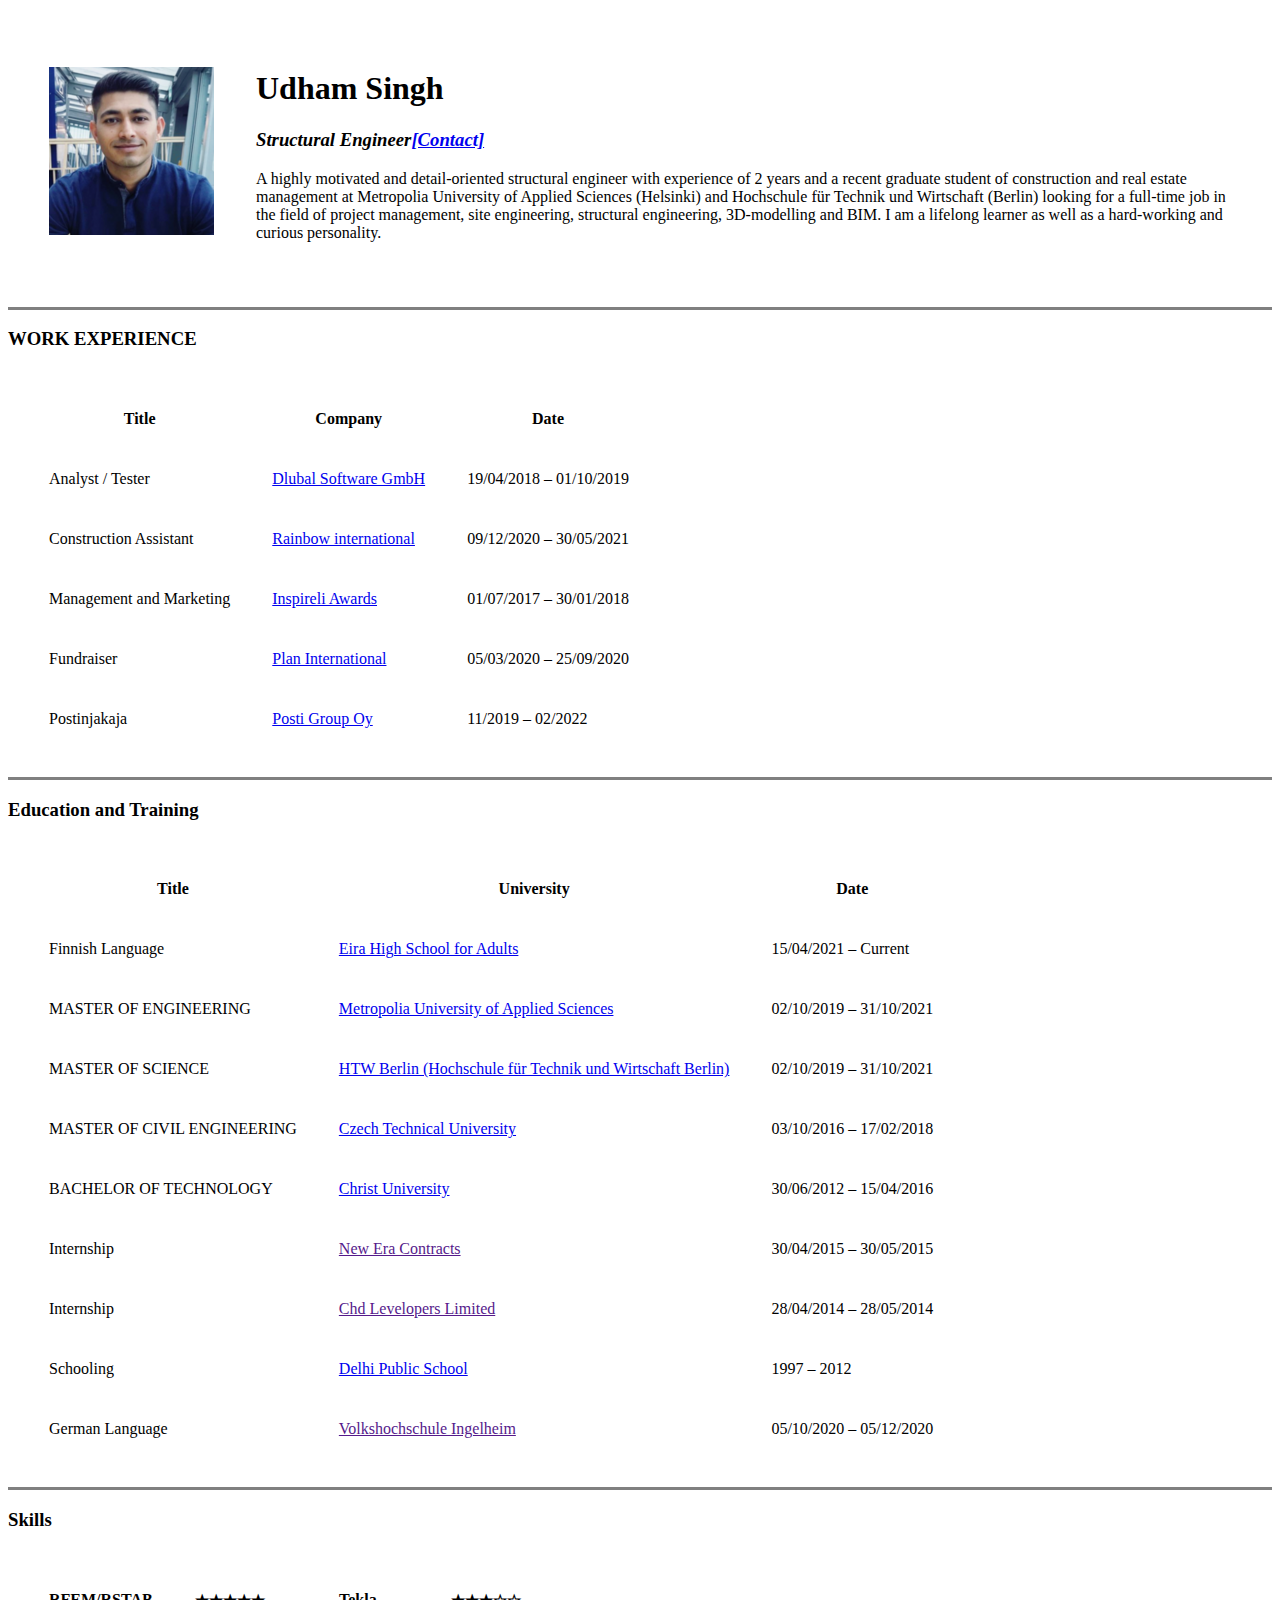
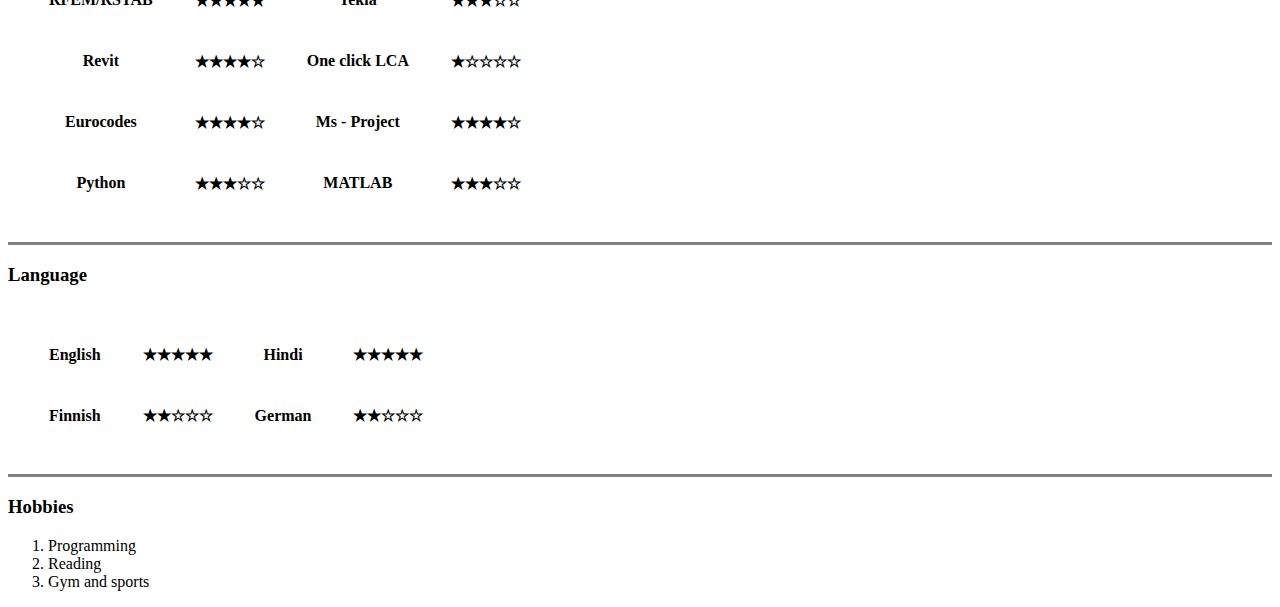
==== index.html @ f2645797 "Added initial cv files" ====
<!DOCTYPE html>
<html lang="en" dir="ltr">

<head>
  <meta charset="utf-8">
  <title>Udham's personal site</title>
</head>

<body>
  <table cellspacing="40">
    <tr>
      <td><img src="udham_pic_square.png" alt="profile picture"></td>
      <td>
        <h1><strong>Udham Singh</strong></h1>
        <h3><em>Structural Engineer</em><a href="contact.html"><em>[Contact]</em></a></h3>
        <p>A highly motivated and detail-oriented structural engineer with experience of 2 years and a recent graduate
          student of construction and real estate management at Metropolia University of Applied Sciences (Helsinki) and
          Hochschule für Technik und Wirtschaft (Berlin) looking for a full-time job in the field of project management, site
          engineering, structural engineering, 3D-modelling and BIM. I am a lifelong learner as well as a hard-working and
          curious personality.</p>
      </td>
    </tr>
  </table>
  <hr size="3" noshade>
  <h3>WORK EXPERIENCE</h3>
  <table cellspacing="40">
    <thead>
      <tr>
        <th>Title </th>
        <th>Company</th>
        <th>Date</th>
      </tr>
    </thead>
    <tbody>
      <tr>
        <td>Analyst / Tester</td>
        <td><a href="https://www.dlubal.com/en">Dlubal Software GmbH</a></td>
        <td>19/04/2018 – 01/10/2019</td>
      </tr>
      <tr>
        <td>Construction Assistant</td>
        <td><a href="https://www.rainbow-international.de/standorte/berlin">Rainbow international</a></td>
        <td>09/12/2020 – 30/05/2021</td>
      </tr>
      <tr>
        <td>Management and Marketing</td>
        <td><a href="https://www.inspireli.com/en/awards/">Inspireli Awards</a></td>
        <td>01/07/2017 – 30/01/2018</td>
      </tr>
      <tr>
        <td>Fundraiser</td>
        <td><a href="https://plan-international.org">Plan International</a></td>
        <td>05/03/2020 – 25/09/2020</td>
      </tr>
      <tr>
        <td>Postinjakaja</td>
        <td><a href="https://www.posti.fi/en">Posti Group Oy</a></td>
        <td>11/2019 – 02/2022</td>
      </tr>
    </tbody>
  </table>

  <hr size="3" noshade>
  <h3>Education and Training</h3>
  <table cellspacing="40">
    <thead>
      <tr>
        <th>Title </th>
        <th>University</th>
        <th>Date</th>
      </tr>
    </thead>
    <tbody>
      <tr>
        <td>Finnish Language</td>
        <td><a href="www.eira.fi">Eira High School for Adults</a></td>
        <td>15/04/2021 – Current</td>
      </tr>
      <tr>
        <td>MASTER OF ENGINEERING</td>
        <td><a href="https://www.metropolia.fi">Metropolia University of Applied Sciences</a></td>
        <td>02/10/2019 – 31/10/2021</td>
      </tr>
      <tr>
        <td>MASTER OF SCIENCE</td>
        <td><a href="www.htw-berlin.de">HTW Berlin (Hochschule für Technik und Wirtschaft Berlin)</a></td>
        <td>02/10/2019 – 31/10/2021</td>
      </tr>
      <tr>
        <td>MASTER OF CIVIL ENGINEERING</td>
        <td><a href="www.cvut.cz">Czech Technical University</a></td>
        <td>03/10/2016 – 17/02/2018</td>
      </tr>
      <tr>
        <td>BACHELOR OF TECHNOLOGY</td>
        <td><a href="www.christuniversity.in">Christ University</a></td>
        <td>30/06/2012 – 15/04/2016</td>
      </tr>
      <tr>
        <td>Internship</td>
        <td><a href="">New Era Contracts</a></td>
        <td>30/04/2015 – 30/05/2015</td>
      </tr>
      <tr>
        <td>Internship</td>
        <td><a href="">Chd Levelopers Limited</a></td>
        <td>28/04/2014 – 28/05/2014</td>
      </tr>
      <tr>
        <td>Schooling</td>
        <td><a href="www.dpspinjore.com">Delhi Public School</a></td>
        <td>1997 – 2012</td>
      </tr>
      <tr>
        <td>German Language</td>
        <td><a href="">Volkshochschule Ingelheim</a></td>
        <td>05/10/2020 – 05/12/2020</td>
      </tr>
    </tbody>
  </table>

  <hr size="3" noshade>
  <h3>Skills</h3>
  <table cellspacing="40">
    <thead>
      <tr>
        <th>RFEM/RSTAB</th>
        <th>★★★★★</th>
        <th>Tekla</th>
        <th>★★★☆☆</th>
      </tr>
      <tr>
        <th>Revit</th>
        <th>★★★★☆</th>
        <th>One click LCA</th>
        <th>★☆☆☆☆</th>
      </tr>
      <tr>
        <th>Eurocodes</th>
        <th>★★★★☆</th>
        <th>Ms - Project</th>
        <th>★★★★☆</th>
      </tr>
      <tr>
        <th>Python</th>
        <th>★★★☆☆</th>
        <th>MATLAB</th>
        <th>★★★☆☆</th>
      </tr>
    </thead>

  </table>

  <hr size="3" noshade>
  <h3>Language</h3>
  <table cellspacing="40">
    <thead>
      <tr>
        <th>English</th>
        <th>★★★★★</th>
        <th>Hindi</th>
        <th>★★★★★</th>
      </tr>
      <tr>
        <th>Finnish</th>
        <th>★★☆☆☆</th>
        <th>German</th>
        <th>★★☆☆☆</th>
      </tr>
    </thead>
  </table>

  <hr size="3" noshade>
  <h3>Hobbies</h3>
  <ol>
    <li>Programming</li>
    <li>Reading</li>
    <li>Gym and sports</li>
  </ol>

</body>

</html>
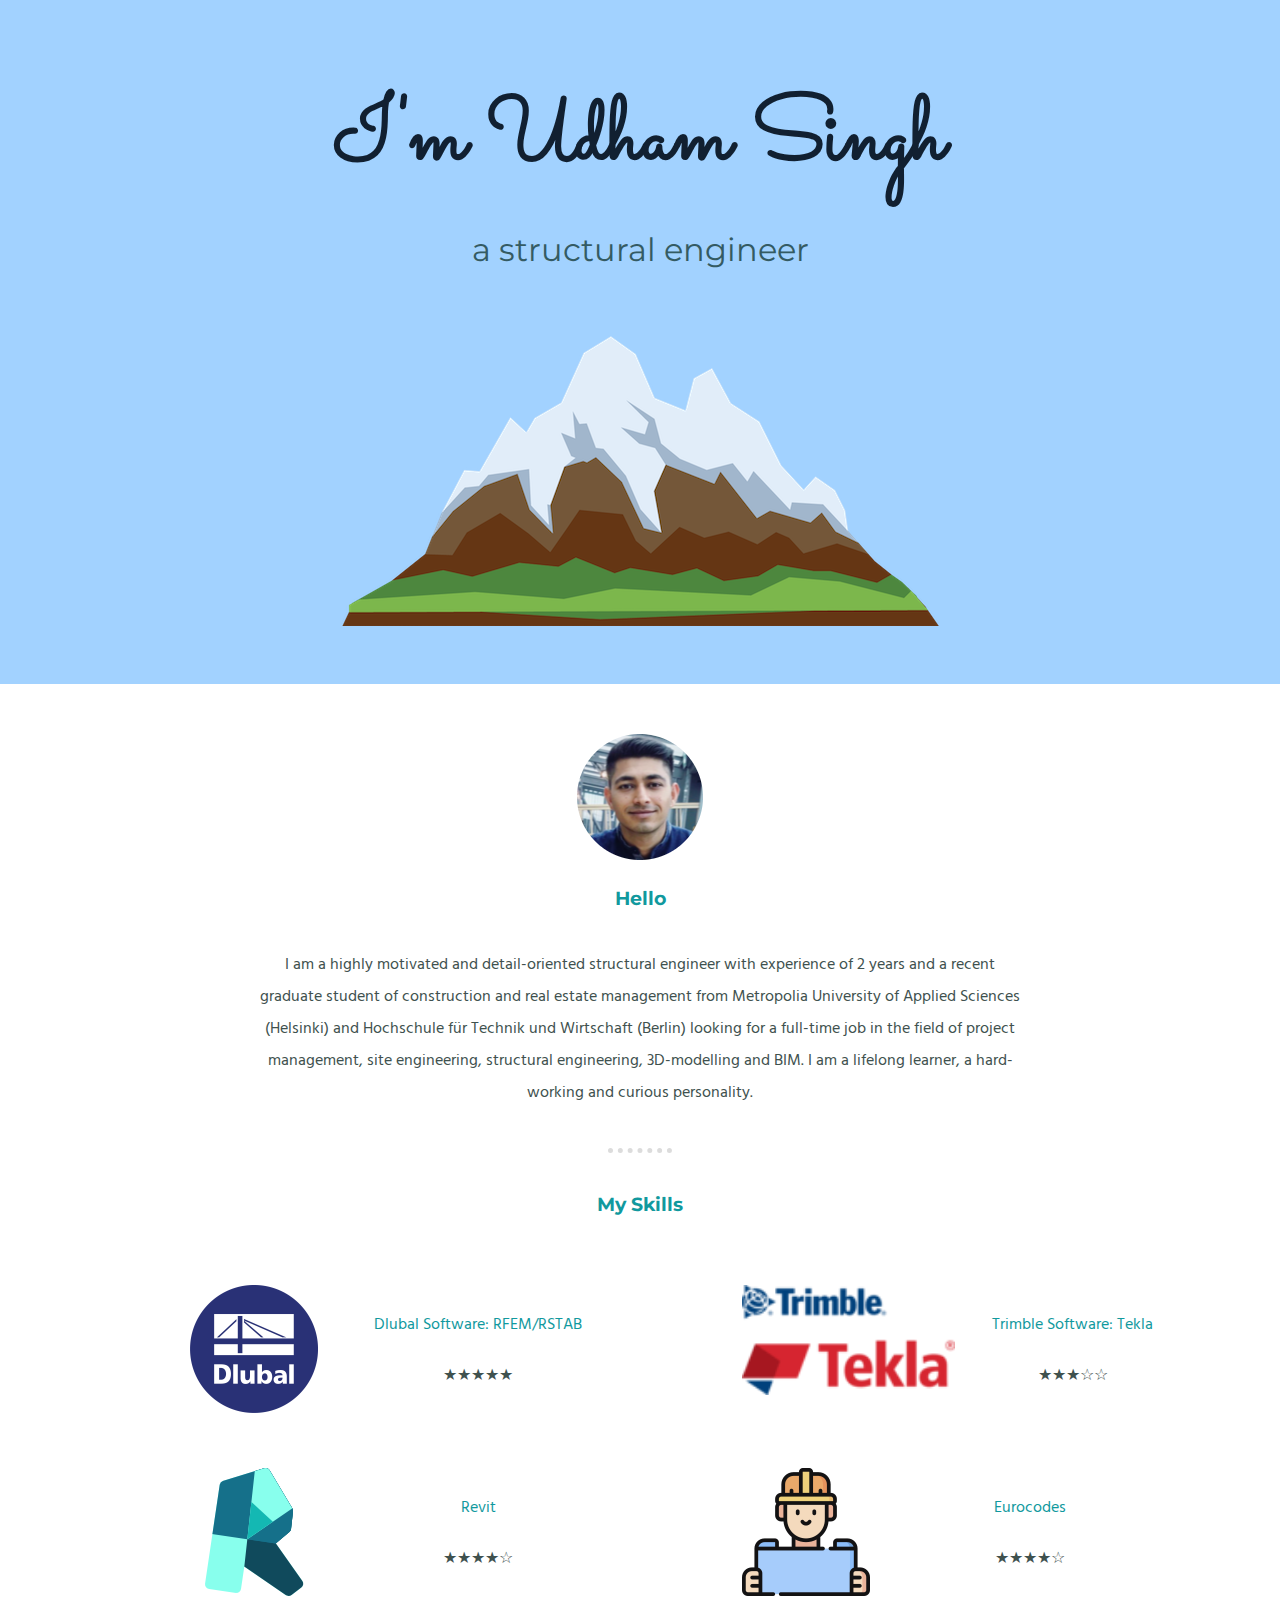
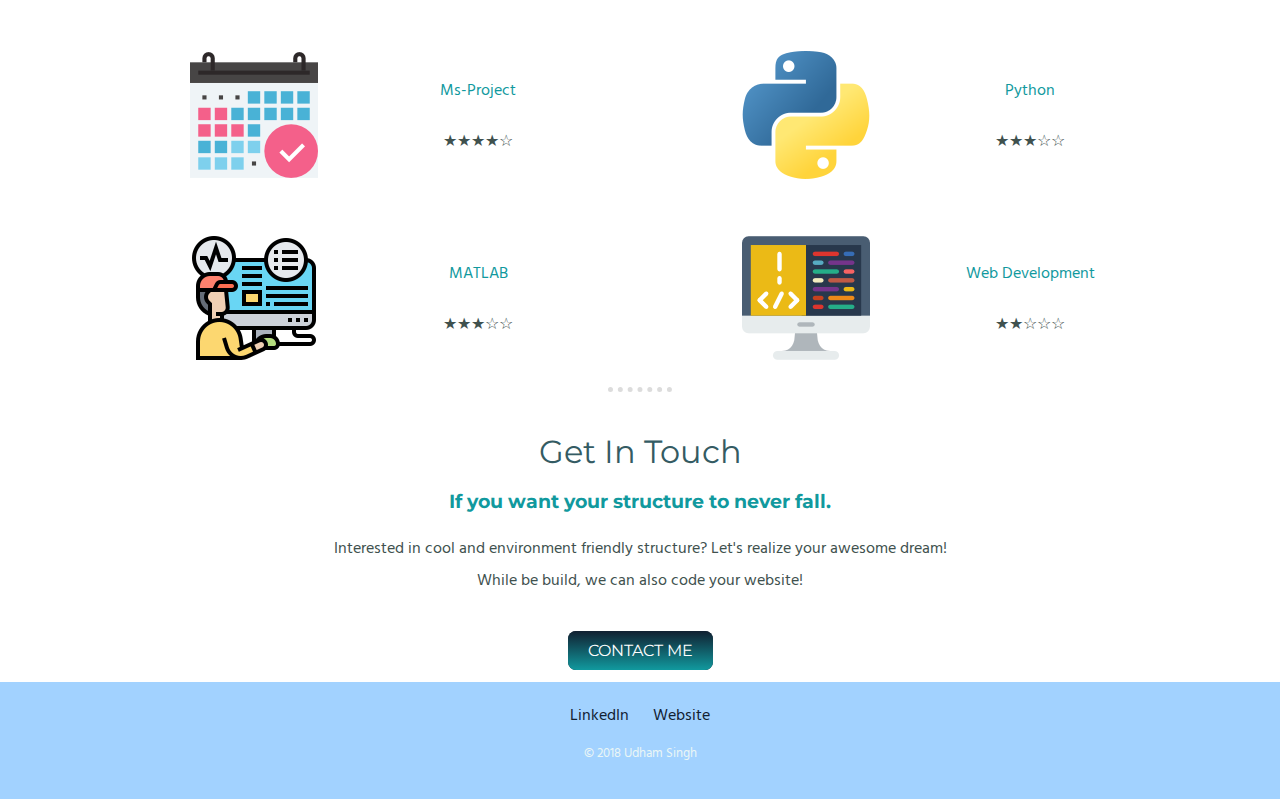
==== commit 5629413f: "Add files via upload" ====
--- a/index.html
+++ b/index.html
@@ -3,180 +3,110 @@
 
 <head>
   <meta charset="utf-8">
-  <title>Udham's personal site</title>
+  <title>Udham Singh</title>
+  <link rel="stylesheet" href="styles.css">
+  <link rel="icon" href="favicon.ico">
+  <link rel="preconnect" href="https://fonts.googleapis.com">
+  <link rel="preconnect" href="https://fonts.gstatic.com" crossorigin>
+  <link href="https://fonts.googleapis.com/css2?family=Merriweather&family=Montserrat&family=Sacramento&display=swap" rel="stylesheet">
+  <link href="https://fonts.googleapis.com/css2?family=Hind+Siliguri&display=swap" rel="stylesheet">
 </head>
 
 <body>
-  <table cellspacing="40">
-    <tr>
-      <td><img src="udham_pic_square.png" alt="profile picture"></td>
-      <td>
-        <h1><strong>Udham Singh</strong></h1>
-        <h3><em>Structural Engineer</em><a href="contact.html"><em>[Contact]</em></a></h3>
-        <p>A highly motivated and detail-oriented structural engineer with experience of 2 years and a recent graduate
-          student of construction and real estate management at Metropolia University of Applied Sciences (Helsinki) and
-          Hochschule für Technik und Wirtschaft (Berlin) looking for a full-time job in the field of project management, site
-          engineering, structural engineering, 3D-modelling and BIM. I am a lifelong learner as well as a hard-working and
-          curious personality.</p>
-      </td>
-    </tr>
-  </table>
-  <hr size="3" noshade>
-  <h3>WORK EXPERIENCE</h3>
-  <table cellspacing="40">
-    <thead>
-      <tr>
-        <th>Title </th>
-        <th>Company</th>
-        <th>Date</th>
-      </tr>
-    </thead>
-    <tbody>
-      <tr>
-        <td>Analyst / Tester</td>
-        <td><a href="https://www.dlubal.com/en">Dlubal Software GmbH</a></td>
-        <td>19/04/2018 – 01/10/2019</td>
-      </tr>
-      <tr>
-        <td>Construction Assistant</td>
-        <td><a href="https://www.rainbow-international.de/standorte/berlin">Rainbow international</a></td>
-        <td>09/12/2020 – 30/05/2021</td>
-      </tr>
-      <tr>
-        <td>Management and Marketing</td>
-        <td><a href="https://www.inspireli.com/en/awards/">Inspireli Awards</a></td>
-        <td>01/07/2017 – 30/01/2018</td>
-      </tr>
-      <tr>
-        <td>Fundraiser</td>
-        <td><a href="https://plan-international.org">Plan International</a></td>
-        <td>05/03/2020 – 25/09/2020</td>
-      </tr>
-      <tr>
-        <td>Postinjakaja</td>
-        <td><a href="https://www.posti.fi/en">Posti Group Oy</a></td>
-        <td>11/2019 – 02/2022</td>
-      </tr>
-    </tbody>
-  </table>
+  <div class="top-container">
+    <h1>I'm Udham Singh</h1>
+    <h2>a structural engineer</h2>
+    <img class="mountain" src="mountain.png" alt="mountain image">
 
-  <hr size="3" noshade>
-  <h3>Education and Training</h3>
-  <table cellspacing="40">
-    <thead>
-      <tr>
-        <th>Title </th>
-        <th>University</th>
-        <th>Date</th>
-      </tr>
-    </thead>
-    <tbody>
-      <tr>
-        <td>Finnish Language</td>
-        <td><a href="www.eira.fi">Eira High School for Adults</a></td>
-        <td>15/04/2021 – Current</td>
-      </tr>
-      <tr>
-        <td>MASTER OF ENGINEERING</td>
-        <td><a href="https://www.metropolia.fi">Metropolia University of Applied Sciences</a></td>
-        <td>02/10/2019 – 31/10/2021</td>
-      </tr>
-      <tr>
-        <td>MASTER OF SCIENCE</td>
-        <td><a href="www.htw-berlin.de">HTW Berlin (Hochschule für Technik und Wirtschaft Berlin)</a></td>
-        <td>02/10/2019 – 31/10/2021</td>
-      </tr>
-      <tr>
-        <td>MASTER OF CIVIL ENGINEERING</td>
-        <td><a href="www.cvut.cz">Czech Technical University</a></td>
-        <td>03/10/2016 – 17/02/2018</td>
-      </tr>
-      <tr>
-        <td>BACHELOR OF TECHNOLOGY</td>
-        <td><a href="www.christuniversity.in">Christ University</a></td>
-        <td>30/06/2012 – 15/04/2016</td>
-      </tr>
-      <tr>
-        <td>Internship</td>
-        <td><a href="">New Era Contracts</a></td>
-        <td>30/04/2015 – 30/05/2015</td>
-      </tr>
-      <tr>
-        <td>Internship</td>
-        <td><a href="">Chd Levelopers Limited</a></td>
-        <td>28/04/2014 – 28/05/2014</td>
-      </tr>
-      <tr>
-        <td>Schooling</td>
-        <td><a href="www.dpspinjore.com">Delhi Public School</a></td>
-        <td>1997 – 2012</td>
-      </tr>
-      <tr>
-        <td>German Language</td>
-        <td><a href="">Volkshochschule Ingelheim</a></td>
-        <td>05/10/2020 – 05/12/2020</td>
-      </tr>
-    </tbody>
-  </table>
+  </div>
+  <div class="middle-container">
+    <div class="profile">
+      <img src="udham_pic_circle.png" alt="profile pic">
+      <h3>Hello</h3>
+      <p class="intro-text">I am a highly motivated and detail-oriented structural engineer with
+        experience of 2 years and a recent graduate student of construction and
+         real estate management from Metropolia University of Applied Sciences
+         (Helsinki) and Hochschule für Technik und Wirtschaft (Berlin) looking
+         for a full-time job in the field of project management, site
+         engineering, structural engineering, 3D-modelling and BIM. I am a
+         lifelong learner, a hard-working and curious personality.</p>
+    </div>
+    <hr>
+    <div class="skills">
+      <h3>My Skills</h3>
+      <div class="skill-row">
+        <img class="skill-logo" src="Dlubal_Software_Logo.svg.png" alt="Dlubal image">
+        <div class="skill-text">
+          <h4>Dlubal Software: RFEM/RSTAB</h4>
+          <p>★★★★★</p>
+        </div>
+      </div>
+      <div class="skill-row" >
+        <img class="skill-logo-tekla" src="Trimble_Tekla_Logo.png" alt="Tekla logo">
+        <div class="skill-text">
+          <h4>Trimble Software: Tekla</h4>
+          <p>★★★☆☆</p>
+        </div>
+      </div>
+      <div class="skill-row">
+        <img class="skill-logo" src="revit.png" alt="Revit logo">
+        <div class="skill-text">
+          <h4>Revit</h4>
+          <p>★★★★☆</p>
+        </div>
+      </div>
+      <div class="skill-row">
+        <img class="skill-logo" src="eurocodes.png" alt="">
+        <div class="skill-text">
+          <h4>Eurocodes</h4>
+          <p>★★★★☆</p>
+          </div>
+      </div>
+      <div class="skill-row">
+        <img class="skill-logo" src="ms-project.png" alt="">
+        <div class="skill-text">
+          <h4>Ms-Project</h4>
+          <p>★★★★☆</p>
+        </div>
+      </div>
+      <div class="skill-row">
+        <img class="skill-logo" src="python.png" alt="">
+        <div class="skill-text">
+          <h4>Python</h4>
+          <p>★★★☆☆</p>
+        </div>
+      </div>
+      <div class="skill-row">
+        <img class="skill-logo" src="matlab.png" alt="">
+        <div class="skill-text">
+          <h4>MATLAB</h4>
+          <p>★★★☆☆</p>
+        </div>
+      </div>
+      <div class="skill-row">
+        <img class="skill-logo" src="web-dev.png" alt="">
+        <div class="skill-text">
+          <h4>Web Development</h4>
+          <p>★★☆☆☆</p>
+        </div>
+      </div>
+    </div>
+    <hr>
+    <div class="contact-me" >
+      <h2>Get In Touch</h2>
+      <h3>If you want your structure to never fall.</h3>
+      <p>Interested in cool and environment friendly structure? Let's realize your awesome dream!<br> While be build, we can also code your website!</p><br>
+      <a class="btn" href="mailto:singh.udham26@email.com">CONTACT ME</a>
+    </div>
+  </div>
 
-  <hr size="3" noshade>
-  <h3>Skills</h3>
-  <table cellspacing="40">
-    <thead>
-      <tr>
-        <th>RFEM/RSTAB</th>
-        <th>★★★★★</th>
-        <th>Tekla</th>
-        <th>★★★☆☆</th>
-      </tr>
-      <tr>
-        <th>Revit</th>
-        <th>★★★★☆</th>
-        <th>One click LCA</th>
-        <th>★☆☆☆☆</th>
-      </tr>
-      <tr>
-        <th>Eurocodes</th>
-        <th>★★★★☆</th>
-        <th>Ms - Project</th>
-        <th>★★★★☆</th>
-      </tr>
-      <tr>
-        <th>Python</th>
-        <th>★★★☆☆</th>
-        <th>MATLAB</th>
-        <th>★★★☆☆</th>
-      </tr>
-    </thead>
 
-  </table>
+  <div class="bottom-container">
+    <a class="footer-link" href="https://www.linkedin.com/in/udham-singh-243849aa/">LinkedIn</a>
+    <a class="footer-link" href="">Website</a>
+    <p class="copyright-text">© 2018 Udham Singh</p>
+  </div>
 
-  <hr size="3" noshade>
-  <h3>Language</h3>
-  <table cellspacing="40">
-    <thead>
-      <tr>
-        <th>English</th>
-        <th>★★★★★</th>
-        <th>Hindi</th>
-        <th>★★★★★</th>
-      </tr>
-      <tr>
-        <th>Finnish</th>
-        <th>★★☆☆☆</th>
-        <th>German</th>
-        <th>★★☆☆☆</th>
-      </tr>
-    </thead>
-  </table>
-
-  <hr size="3" noshade>
-  <h3>Hobbies</h3>
-  <ol>
-    <li>Programming</li>
-    <li>Reading</li>
-    <li>Gym and sports</li>
-  </ol>
 
 </body>
 
--- a/styles.css
+++ b/styles.css
@@ -0,0 +1,148 @@
+body {
+  margin: 0;
+  text-align: center;
+  font-family: 'Hind Siliguri', sans-serif;
+}
+
+h1 {
+  color: #112031;
+  top-margin: 50px;
+  font-size: 5.625rem;
+  margin-top: 0;
+  margin-bottom: 0;
+  font-family: 'Sacramento', cursive;
+  line-height: 2;
+}
+
+h2 {
+  font-weight: normal;
+  color: #345B63;
+  font-size: 2rem;
+  margin-top: 0;
+  margin-bottom: 0;
+  font-family: 'Montserrat', sans-serif;
+}
+
+h3 {
+  color: #11999E;
+  font-family: 'Montserrat', sans-serif;
+}
+
+h4 {
+  font-weight: normal;
+  color: #11999E;
+}
+
+a {
+  color: #11999E;
+  padding: 20px 10px;
+  text-decoration: none;
+}
+
+a:hover {
+  color: #EAF6F6;
+}
+
+p {
+  color: #40514E;
+  line-height: 2;
+}
+
+hr {
+  border: dotted #DCDCDC;
+  border-style: dotted none none none;
+  border-width: thick;
+  height: 0px;
+  width: 5%;
+  padding-bottom: 20px;
+  margin:20px auto;
+}
+
+.copyright-text {
+    color: #EAF6F6;
+    font-size: 80%;
+}
+
+.profile {
+    margin-top: 50px;
+}
+
+.skill-text {
+  align-items: center;
+  padding-top: 5px;
+}
+
+.intro-text {
+  width: 60%;
+  margin: auto;
+  color: #40514E;
+  padding-bottom: 20px;
+  padding-top: 20px;
+}
+
+.skill-logo{
+  float: left;
+  width: -75%;
+}
+.skill-logo-tekla {
+  float: left;
+  width: -75%;
+  height: 110px;
+}
+
+.skill-row {
+  width: 35%;
+  margin: 50px auto 5px 100px;
+  display: inline-block;
+}
+
+.top-container {
+  background-color: #A2D2FF;
+  padding: 50px;
+}
+
+.mountain {
+  margin-top: 0;
+}
+
+.middle-container {}
+
+.bottom-container {
+  background-color: #A2D2FF;
+  padding: 20px 0 20px;
+}
+
+.contact-me {
+    height: 250px;
+}
+
+.footer-link {
+    color: #112031;
+}
+
+.btn {
+  background: #112031;
+  background-image: -webkit-linear-gradient(top, #112031, #11999e);
+  background-image: -moz-linear-gradient(top, #112031, #11999e);
+  background-image: -ms-linear-gradient(top, #112031, #11999e);
+  background-image: -o-linear-gradient(top, #112031, #11999e);
+  background-image: linear-gradient(to bottom, #112031, #11999e);
+  -webkit-border-radius: 8;
+  -moz-border-radius: 8;
+  border-radius: 8px;
+  font-family: 'Montserrat', sans-serif;
+  color: #ffffff;
+  font-size: 16px;
+  padding: 10px 20px 10px 20px;
+  text-decoration: none;
+}
+
+.btn:hover {
+  background: #30e3cb;
+  background-image: -webkit-linear-gradient(top, #30e3cb, #2bc4ad);
+  background-image: -moz-linear-gradient(top, #30e3cb, #2bc4ad);
+  background-image: -ms-linear-gradient(top, #30e3cb, #2bc4ad);
+  background-image: -o-linear-gradient(top, #30e3cb, #2bc4ad);
+  background-image: linear-gradient(to bottom, #30e3cb, #2bc4ad);
+  text-decoration: none;
+}
